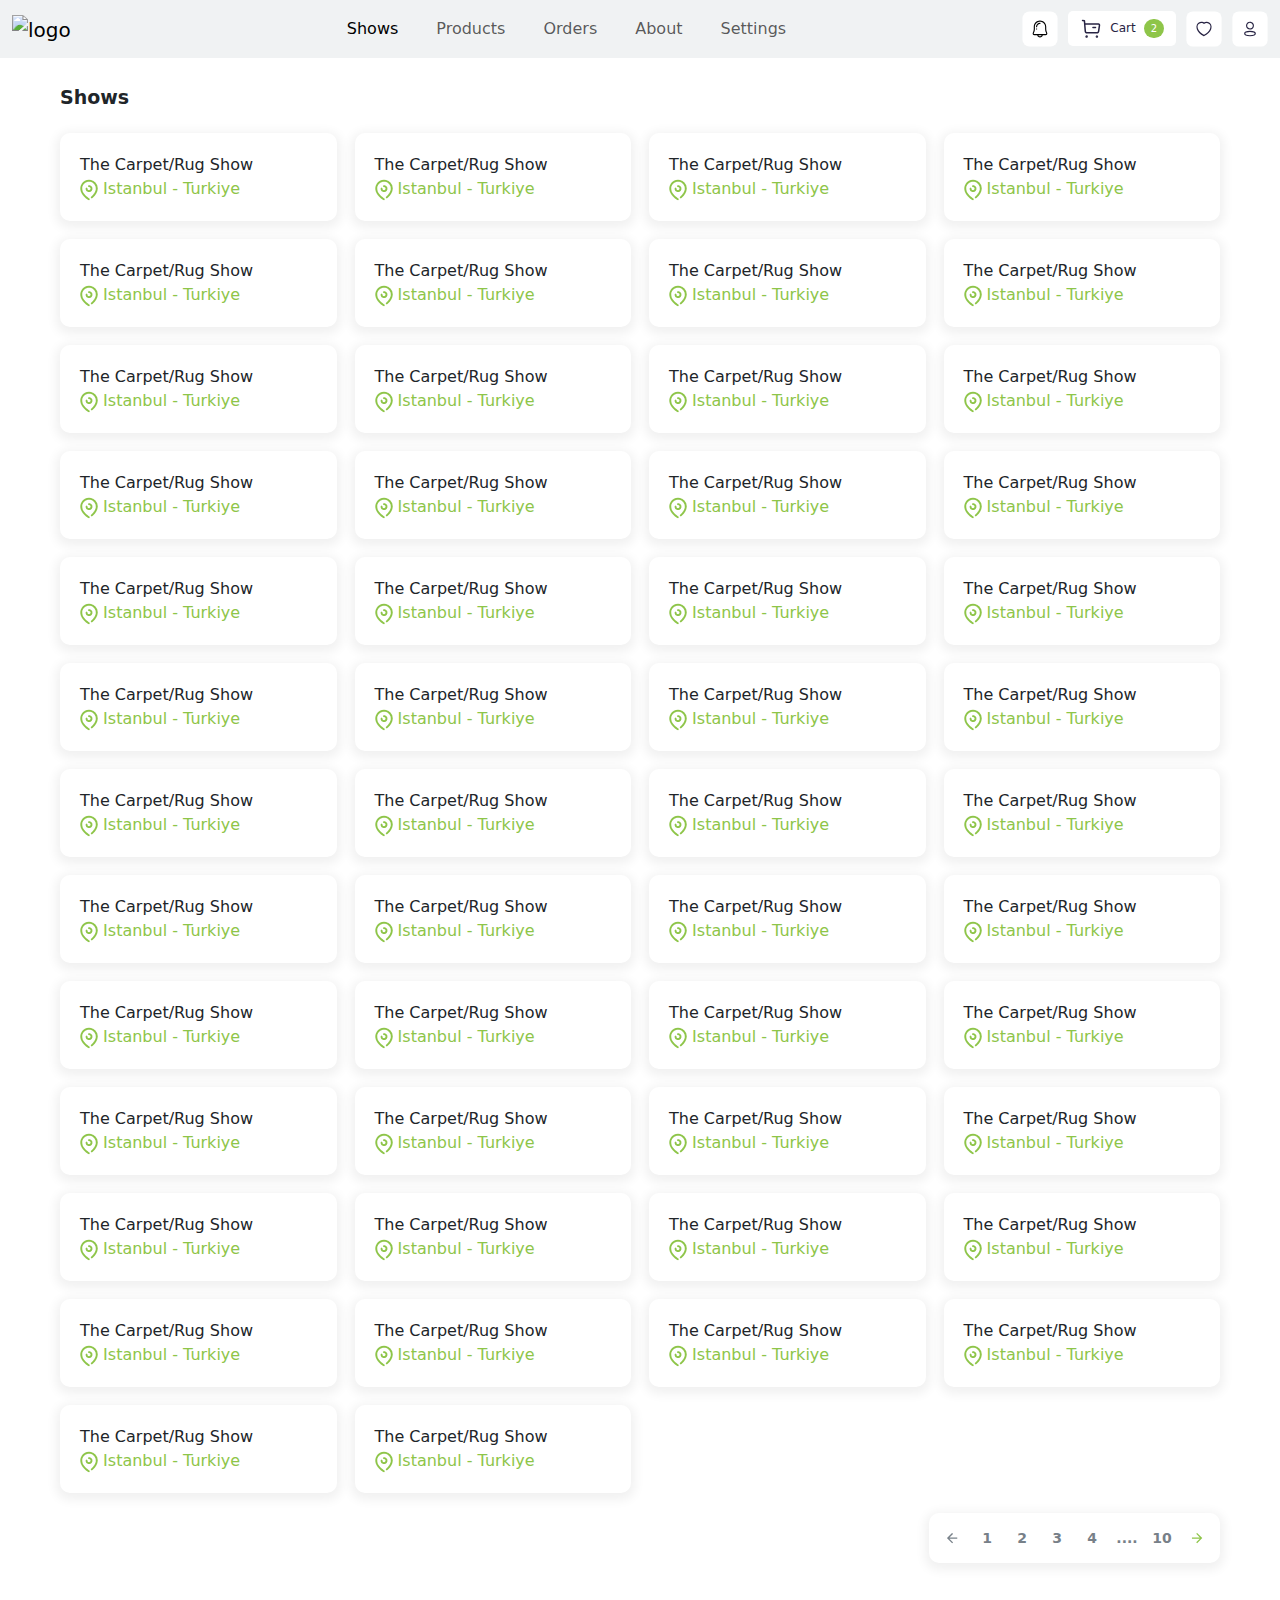
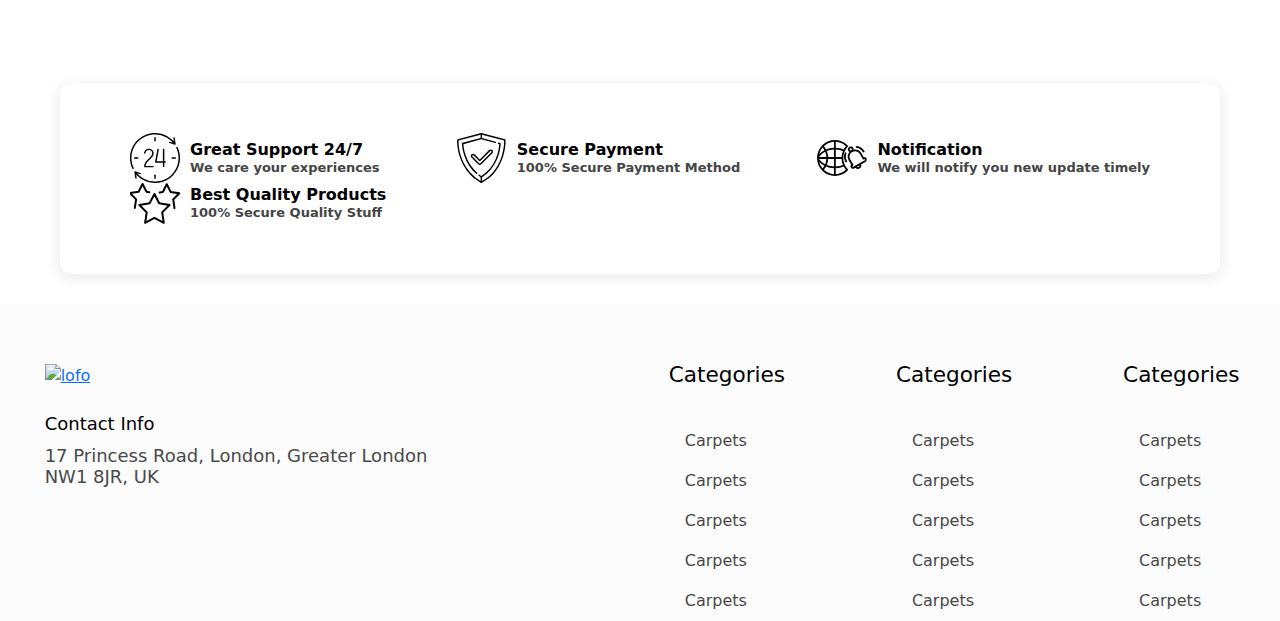
==== index.html @ bc5f36cc "first commit" ====
<!doctype html>
<html lang="en">

<head>
  <meta charset="utf-8">
  <meta name="viewport" content="width=device-width, initial-scale=1">
  <title>Bootstrap demo</title>
  <link rel="stylesheet" href="style.css">
  <link href="https://cdn.jsdelivr.net/npm/bootstrap@5.3.3/dist/css/bootstrap.min.css" rel="stylesheet"
    integrity="sha384-QWTKZyjpPEjISv5WaRU9OFeRpok6YctnYmDr5pNlyT2bRjXh0JMhjY6hW+ALEwIH" crossorigin="anonymous">
</head>

<body>
  <div id="header-div" role="banner" class="position-sticky">
    <nav class="navbar navbar-expand-md nav-bg fixed-top" id="Home">
      <div class="container-fluid m-0 ">
        <a class="navbar-brand" href="/">
          <img src="http://dev.crymzee.com:8007/static/common/images/favicon.svg" alt="logo">
        </a>

        <button class="navbar-toggler " type="button" data-bs-toggle="collapse" data-bs-target="#navbarsExample05"
          aria-controls="navbarsExample05" aria-expanded="false" aria-label="Toggle navigation">
          <span class="navbar-toggler-icon"></span>
        </button>

        <div class="collapse navbar-collapse" id="navbarsExample05">
          <ul class="navbar-nav ms-auto ps-lg-4 ps-0 gapp">
            <li class="nav-item">
              <a class="nav-link active" href="/">Shows</a>
            </li>
            <li class="nav-item">
              <a class="nav-link " href="/products/Products.html">Products</a>
            </li>
            <li class="nav-item">
              <a class="nav-link " href="/orders">Orders</a>
            </li>
            <li class="nav-item">
              <a class="nav-link " href="/aboutus">About</a>
            </li>
            <li class="nav-item">
              <a class="nav-link " href="/personal-information">Settings</a>
            </li>
          </ul>
          <ul class="navbar-nav ms-auto nav-functions">

            <div class="d-flex align-items-center notification-gap">
              <div class="notification-main-container position-relative dropdown">
                <div class="notification-container" data-bs-toggle="dropdown" aria-haspopup="true"
                  aria-expanded="false">
                  <svg class="notification-svg" width="40" height="41" viewBox="0 0 40 41" fill="none"
                    xmlns="http://www.w3.org/2000/svg">
                    <rect y="0.5" width="40" height="40" rx="8" fill="#8EC549"></rect>
                    <path fill-rule="evenodd" clip-rule="evenodd"
                      d="M20 10.8999C16.0877 10.8999 12.8932 14.0677 12.8932 17.9396V20.5012C12.8932 22.4701 12.1139 24.1343 11.799 24.7577C11.1666 26.0123 12.1223 27.5357 13.5372 27.5357H16.834C17.134 28.9938 18.4442 30.0999 20.0026 30.0999C21.5611 30.0999 22.8713 28.9938 23.1713 27.5357H26.468C27.8829 27.5357 28.8322 26.0098 28.2011 24.7577C27.8881 24.1369 27.1134 22.4707 27.1134 20.5012V17.9396C27.1134 14.067 23.9124 10.8999 20 10.8999ZM20 12.175C23.2075 12.175 25.8239 14.7641 25.8239 17.9396V20.5012C25.8239 22.7991 26.7047 24.6566 27.0461 25.3338C27.2725 25.7832 26.9744 26.2607 26.468 26.2607H13.5372C13.027 26.2607 12.7276 25.7851 12.9552 25.3345C13.296 24.6579 14.1813 22.7997 14.1813 20.5012V17.9396C14.1813 14.7635 16.7919 12.175 20 12.175ZM20 13.4551C17.5039 13.4551 15.4747 15.4682 15.4747 17.9396C15.4747 18.1093 15.5428 18.2721 15.6641 18.3922C15.7853 18.5122 15.9498 18.5796 16.1213 18.5796C16.2928 18.5796 16.4573 18.5122 16.5786 18.3922C16.6999 18.2721 16.768 18.1093 16.768 17.9396C16.765 17.5184 16.8465 17.1009 17.0078 16.7112C17.1691 16.3215 17.407 15.9674 17.7077 15.6694C18.0084 15.3715 18.3658 15.1356 18.7594 14.9754C19.1529 14.8153 19.5746 14.7341 20 14.7366C20.1717 14.7366 20.3364 14.6691 20.4578 14.5489C20.5792 14.4288 20.6474 14.2658 20.6474 14.0958C20.6474 13.9259 20.5792 13.7629 20.4578 13.6428C20.3364 13.5226 20.1717 13.4551 20 13.4551ZM16.1226 19.8585C15.9511 19.8585 15.7866 19.926 15.6654 20.046C15.5441 20.1661 15.476 20.3289 15.476 20.4986C15.476 20.6684 15.5441 20.8312 15.6654 20.9512C15.7866 21.0713 15.9511 21.1387 16.1226 21.1387C16.2941 21.1387 16.4586 21.0713 16.5799 20.9512C16.7012 20.8312 16.7693 20.6684 16.7693 20.4986C16.7693 20.3289 16.7012 20.1661 16.5799 20.046C16.4586 19.926 16.2941 19.8585 16.1226 19.8585ZM18.179 27.5357H21.8262C21.6956 27.9113 21.4496 28.2371 21.1225 28.4673C20.7955 28.6976 20.4039 28.8208 20.0026 28.8197C19.6013 28.8208 19.2097 28.6976 18.8827 28.4673C18.5557 28.2371 18.3096 27.9113 18.179 27.5357Z"
                      fill="black"></path>
                  </svg>
                </div>
                <!--  -->
              </div>

              <div class="cart-container">
                <button class="" onclick="location.pathname='/cart/'">
                  <svg class="cart-svg" width="22" height="23" viewBox="0 0 22 23" fill="none"
                    xmlns="http://www.w3.org/2000/svg">
                    <path
                      d="M2.52075 3.479L4.42742 3.809L5.31017 14.3259C5.34408 14.7398 5.53278 15.1256 5.83861 15.4065C6.14445 15.6873 6.54494 15.8426 6.96017 15.8412H16.961C17.3586 15.8416 17.743 15.6985 18.0434 15.4381C18.3439 15.1777 18.5402 14.8176 18.5963 14.424L19.4672 8.4125C19.4904 8.25263 19.4819 8.08975 19.4421 7.93317C19.4023 7.77659 19.332 7.62939 19.2353 7.49999C19.1386 7.37058 19.0173 7.26151 18.8784 7.17901C18.7395 7.0965 18.5857 7.04219 18.4258 7.01917C18.3672 7.01275 4.73359 7.00817 4.73359 7.00817"
                      stroke="#272343" stroke-width="1.5" stroke-linecap="round" stroke-linejoin="round"></path>
                    <path d="M12.9478 10.395H15.4897" stroke="#272343" stroke-width="1.5" stroke-linecap="round"
                      stroke-linejoin="round"></path>
                    <path fill-rule="evenodd" clip-rule="evenodd"
                      d="M6.55786 19.019C6.62508 19.0161 6.69219 19.0269 6.75515 19.0506C6.81811 19.0744 6.87562 19.1106 6.9242 19.1571C6.97279 19.2037 7.01145 19.2596 7.03787 19.3215C7.06428 19.3833 7.0779 19.4499 7.0779 19.5172C7.0779 19.5845 7.06428 19.6511 7.03787 19.713C7.01145 19.7749 6.97279 19.8308 6.9242 19.8773C6.87562 19.9239 6.81811 19.9601 6.75515 19.9838C6.69219 20.0076 6.62508 20.0183 6.55786 20.0154C6.42942 20.0099 6.30808 19.955 6.21914 19.8622C6.13021 19.7694 6.08057 19.6458 6.08057 19.5172C6.08057 19.3887 6.13021 19.2651 6.21914 19.1723C6.30808 19.0794 6.42942 19.0245 6.55786 19.019Z"
                      fill="#272343" stroke="#272343" stroke-width="1.5" stroke-linecap="round" stroke-linejoin="round">
                    </path>
                    <path fill-rule="evenodd" clip-rule="evenodd"
                      d="M16.8988 19.019C17.0312 19.019 17.1583 19.0717 17.252 19.1654C17.3457 19.2591 17.3983 19.3861 17.3983 19.5186C17.3983 19.6511 17.3457 19.7782 17.252 19.8719C17.1583 19.9656 17.0312 20.0182 16.8988 20.0182C16.7663 20.0182 16.6392 19.9656 16.5455 19.8719C16.4518 19.7782 16.3992 19.6511 16.3992 19.5186C16.3992 19.3861 16.4518 19.2591 16.5455 19.1654C16.6392 19.0717 16.7663 19.019 16.8988 19.019Z"
                      fill="#272343" stroke="#272343" stroke-width="1.5" stroke-linecap="round" stroke-linejoin="round">
                    </path>
                  </svg>
                  <span>Cart</span>
                  <span>2</span>
                </button>
              </div>
              <div class="favourite-container">
                <svg class="favourite-svg" width="44" height="45" viewBox="0 0 44 45" fill="none"
                  xmlns="http://www.w3.org/2000/svg">
                  <rect y="0.5" width="44" height="44" rx="8" fill="white"></rect>
                  <path fill-rule="evenodd" clip-rule="evenodd"
                    d="M13.6327 22.1313C12.6492 19.0604 13.7977 15.5505 17.0226 14.5119C17.8588 14.2444 18.7469 14.1806 19.6127 14.3261C20.4786 14.4715 21.2971 14.8219 22.0001 15.3479C23.3338 14.3167 25.2744 13.9684 26.9684 14.5119C30.1923 15.5505 31.3492 19.0604 30.3665 22.1313C28.8357 26.9988 22.0001 30.7479 22.0001 30.7479C22.0001 30.7479 15.2149 27.0556 13.6327 22.1313V22.1313Z"
                    stroke="#272343" stroke-width="1.5" stroke-linecap="round" stroke-linejoin="round"></path>
                </svg>
              </div>
            </div>
            <div class="user-profile-container">
              <svg class="user-svg " width="44" height="45" viewBox="0 0 44 45" fill="none"
                xmlns="http://www.w3.org/2000/svg">
                <rect y="0.5" width="44" height="44" rx="8" fill="white"></rect>
                <path fill-rule="evenodd" clip-rule="evenodd"
                  d="M21.9863 25.5674C18.4407 25.5674 15.4138 26.1036 15.4138 28.2505C15.4138 30.3973 18.4214 30.9528 21.9863 30.9528C25.5311 30.9528 28.5588 30.4156 28.5588 28.2697C28.5588 26.1238 25.5503 25.5674 21.9863 25.5674V25.5674Z"
                  stroke="#272343" stroke-width="1.5" stroke-linecap="round" stroke-linejoin="round"></path>
                <path fill-rule="evenodd" clip-rule="evenodd"
                  d="M21.9862 22.5056C22.8195 22.5056 23.634 22.2585 24.3268 21.7956C25.0197 21.3326 25.5597 20.6747 25.8785 19.9048C26.1974 19.135 26.2808 18.2879 26.1183 17.4707C25.9557 16.6534 25.5545 15.9027 24.9653 15.3136C24.3761 14.7244 23.6254 14.3231 22.8081 14.1605C21.9909 13.998 21.1438 14.0814 20.374 14.4003C19.6041 14.7192 18.9462 15.2592 18.4832 15.952C18.0203 16.6448 17.7732 17.4593 17.7732 18.2926C17.7693 19.4059 18.2078 20.4752 18.9922 21.2652C19.7766 22.0553 20.8427 22.5015 21.956 22.5056H21.9862Z"
                  stroke="#272343" stroke-width="1.429" stroke-linecap="round" stroke-linejoin="round"></path>
              </svg>
            </div>
          </ul>
        </div>
      </div>
    </nav>
  </div>
  <div class="main">
    <div class="shows-container">
      <div class="show-heading">
        <h4>Shows</h4>
      </div>
      <div class="show-lists">
        <div class="list-content">
          <span>The Carpet/Rug Show</span>
          <div class="address">
            <img src="Vector.png" alt="">
            <span class="address-color">Istanbul - Turkiye</span>
          </div>
        </div>
        <div class="list-content">
          <span>The Carpet/Rug Show</span>
          <div class="address">
            <img src="Vector.png" alt="">
            <span class="address-color">Istanbul - Turkiye</span>
          </div>
        </div>
        <div class="list-content">
          <span>The Carpet/Rug Show</span>
          <div class="address">
            <img src="Vector.png" alt="">
            <span class="address-color">Istanbul - Turkiye</span>
          </div>
        </div>
        <div class="list-content">
          <span>The Carpet/Rug Show</span>
          <div class="address">
            <img src="Vector.png" alt="">
            <span class="address-color">Istanbul - Turkiye</span>
          </div>
        </div>
        <div class="list-content">
          <span>The Carpet/Rug Show</span>
          <div class="address">
            <img src="Vector.png" alt="">
            <span class="address-color">Istanbul - Turkiye</span>
          </div>
        </div>
        <div class="list-content">
          <span>The Carpet/Rug Show</span>
          <div class="address">
            <img src="Vector.png" alt="">
            <span class="address-color">Istanbul - Turkiye</span>
          </div>
        </div>
        <div class="list-content">
          <span>The Carpet/Rug Show</span>
          <div class="address">
            <img src="Vector.png" alt="">
            <span class="address-color">Istanbul - Turkiye</span>
          </div>
        </div>
        <div class="list-content">
          <span>The Carpet/Rug Show</span>
          <div class="address">
            <img src="Vector.png" alt="">
            <span class="address-color">Istanbul - Turkiye</span>
          </div>
        </div>
        <div class="list-content">
          <span>The Carpet/Rug Show</span>
          <div class="address">
            <img src="Vector.png" alt="">
            <span class="address-color">Istanbul - Turkiye</span>
          </div>
        </div>
        <div class="list-content">
          <span>The Carpet/Rug Show</span>
          <div class="address">
            <img src="Vector.png" alt="">
            <span class="address-color">Istanbul - Turkiye</span>
          </div>
        </div>
        <div class="list-content">
          <span>The Carpet/Rug Show</span>
          <div class="address">
            <img src="Vector.png" alt="">
            <span class="address-color">Istanbul - Turkiye</span>
          </div>
        </div>
        <div class="list-content">
          <span>The Carpet/Rug Show</span>
          <div class="address">
            <img src="Vector.png" alt="">
            <span class="address-color">Istanbul - Turkiye</span>
          </div>
        </div>
        <div class="list-content">
          <span>The Carpet/Rug Show</span>
          <div class="address">
            <img src="Vector.png" alt="">
            <span class="address-color">Istanbul - Turkiye</span>
          </div>
        </div>
        <div class="list-content">
          <span>The Carpet/Rug Show</span>
          <div class="address">
            <img src="Vector.png" alt="">
            <span class="address-color">Istanbul - Turkiye</span>
          </div>
        </div>
        <div class="list-content">
          <span>The Carpet/Rug Show</span>
          <div class="address">
            <img src="Vector.png" alt="">
            <span class="address-color">Istanbul - Turkiye</span>
          </div>
        </div>
        <div class="list-content">
          <span>The Carpet/Rug Show</span>
          <div class="address">
            <img src="Vector.png" alt="">
            <span class="address-color">Istanbul - Turkiye</span>
          </div>
        </div>
        <div class="list-content">
          <span>The Carpet/Rug Show</span>
          <div class="address">
            <img src="Vector.png" alt="">
            <span class="address-color">Istanbul - Turkiye</span>
          </div>
        </div>
        <div class="list-content">
          <span>The Carpet/Rug Show</span>
          <div class="address">
            <img src="Vector.png" alt="">
            <span class="address-color">Istanbul - Turkiye</span>
          </div>
        </div>
        <div class="list-content">
          <span>The Carpet/Rug Show</span>
          <div class="address">
            <img src="Vector.png" alt="">
            <span class="address-color">Istanbul - Turkiye</span>
          </div>
        </div>
        <div class="list-content">
          <span>The Carpet/Rug Show</span>
          <div class="address">
            <img src="Vector.png" alt="">
            <span class="address-color">Istanbul - Turkiye</span>
          </div>
        </div>
        <div class="list-content">
          <span>The Carpet/Rug Show</span>
          <div class="address">
            <img src="Vector.png" alt="">
            <span class="address-color">Istanbul - Turkiye</span>
          </div>
        </div>
        <div class="list-content">
          <span>The Carpet/Rug Show</span>
          <div class="address">
            <img src="Vector.png" alt="">
            <span class="address-color">Istanbul - Turkiye</span>
          </div>
        </div>
        <div class="list-content">
          <span>The Carpet/Rug Show</span>
          <div class="address">
            <img src="Vector.png" alt="">
            <span class="address-color">Istanbul - Turkiye</span>
          </div>
        </div>
        <div class="list-content">
          <span>The Carpet/Rug Show</span>
          <div class="address">
            <img src="Vector.png" alt="">
            <span class="address-color">Istanbul - Turkiye</span>
          </div>
        </div>
        <div class="list-content">
          <span>The Carpet/Rug Show</span>
          <div class="address">
            <img src="Vector.png" alt="">
            <span class="address-color">Istanbul - Turkiye</span>
          </div>
        </div>
        <div class="list-content">
          <span>The Carpet/Rug Show</span>
          <div class="address">
            <img src="Vector.png" alt="">
            <span class="address-color">Istanbul - Turkiye</span>
          </div>
        </div>
        <div class="list-content">
          <span>The Carpet/Rug Show</span>
          <div class="address">
            <img src="Vector.png" alt="">
            <span class="address-color">Istanbul - Turkiye</span>
          </div>
        </div>
        <div class="list-content">
          <span>The Carpet/Rug Show</span>
          <div class="address">
            <img src="Vector.png" alt="">
            <span class="address-color">Istanbul - Turkiye</span>
          </div>
        </div>
        <div class="list-content">
          <span>The Carpet/Rug Show</span>
          <div class="address">
            <img src="Vector.png" alt="">
            <span class="address-color">Istanbul - Turkiye</span>
          </div>
        </div>
        <div class="list-content">
          <span>The Carpet/Rug Show</span>
          <div class="address">
            <img src="Vector.png" alt="">
            <span class="address-color">Istanbul - Turkiye</span>
          </div>
        </div>
        <div class="list-content">
          <span>The Carpet/Rug Show</span>
          <div class="address">
            <img src="Vector.png" alt="">
            <span class="address-color">Istanbul - Turkiye</span>
          </div>
        </div>
        <div class="list-content">
          <span>The Carpet/Rug Show</span>
          <div class="address">
            <img src="Vector.png" alt="">
            <span class="address-color">Istanbul - Turkiye</span>
          </div>
        </div>
        <div class="list-content">
          <span>The Carpet/Rug Show</span>
          <div class="address">
            <img src="Vector.png" alt="">
            <span class="address-color">Istanbul - Turkiye</span>
          </div>
        </div>
        <div class="list-content">
          <span>The Carpet/Rug Show</span>
          <div class="address">
            <img src="Vector.png" alt="">
            <span class="address-color">Istanbul - Turkiye</span>
          </div>
        </div>
        <div class="list-content">
          <span>The Carpet/Rug Show</span>
          <div class="address">
            <img src="Vector.png" alt="">
            <span class="address-color">Istanbul - Turkiye</span>
          </div>
        </div>
        <div class="list-content">
          <span>The Carpet/Rug Show</span>
          <div class="address">
            <img src="Vector.png" alt="">
            <span class="address-color">Istanbul - Turkiye</span>
          </div>
        </div>
        <div class="list-content">
          <span>The Carpet/Rug Show</span>
          <div class="address">
            <img src="Vector.png" alt="">
            <span class="address-color">Istanbul - Turkiye</span>
          </div>
        </div>
        <div class="list-content">
          <span>The Carpet/Rug Show</span>
          <div class="address">
            <img src="Vector.png" alt="">
            <span class="address-color">Istanbul - Turkiye</span>
          </div>
        </div>
        <div class="list-content">
          <span>The Carpet/Rug Show</span>
          <div class="address">
            <img src="Vector.png" alt="">
            <span class="address-color">Istanbul - Turkiye</span>
          </div>
        </div>
        <div class="list-content">
          <span>The Carpet/Rug Show</span>
          <div class="address">
            <img src="Vector.png" alt="">
            <span class="address-color">Istanbul - Turkiye</span>
          </div>
        </div>
        <div class="list-content">
          <span>The Carpet/Rug Show</span>
          <div class="address">
            <img src="Vector.png" alt="">
            <span class="address-color">Istanbul - Turkiye</span>
          </div>
        </div>
        <div class="list-content">
          <span>The Carpet/Rug Show</span>
          <div class="address">
            <img src="Vector.png" alt="">
            <span class="address-color">Istanbul - Turkiye</span>
          </div>
        </div>
        <div class="list-content">
          <span>The Carpet/Rug Show</span>
          <div class="address">
            <img src="Vector.png" alt="">
            <span class="address-color">Istanbul - Turkiye</span>
          </div>
        </div>
        <div class="list-content">
          <span>The Carpet/Rug Show</span>
          <div class="address">
            <img src="Vector.png" alt="">
            <span class="address-color">Istanbul - Turkiye</span>
          </div>
        </div>
        <div class="list-content">
          <span>The Carpet/Rug Show</span>
          <div class="address">
            <img src="Vector.png" alt="">
            <span class="address-color">Istanbul - Turkiye</span>
          </div>
        </div>
        <div class="list-content">
          <span>The Carpet/Rug Show</span>
          <div class="address">
            <img src="Vector.png" alt="">
            <span class="address-color">Istanbul - Turkiye</span>
          </div>
        </div>
        <div class="list-content">
          <span>The Carpet/Rug Show</span>
          <div class="address">
            <img src="Vector.png" alt="">
            <span class="address-color">Istanbul - Turkiye</span>
          </div>
        </div>
        <div class="list-content">
          <span>The Carpet/Rug Show</span>
          <div class="address">
            <img src="Vector.png" alt="">
            <span class="address-color">Istanbul - Turkiye</span>
          </div>
        </div>
        <div class="list-content">
          <span>The Carpet/Rug Show</span>
          <div class="address">
            <img src="Vector.png" alt="">
            <span class="address-color">Istanbul - Turkiye</span>
          </div>
        </div>
        <div class="list-content">
          <span>The Carpet/Rug Show</span>
          <div class="address">
            <img src="Vector.png" alt="">
            <span class="address-color">Istanbul - Turkiye</span>
          </div>
        </div>


      </div>
      <div class="pagination">
        <div class="pagination-list">
          <div class="pagination-items">
            <img src="arrow_forward.png" alt="">
          </div>
          <div class="pagination-items">
            1
          </div>
          <div class="pagination-items">2</div>
          <div class="pagination-items">3</div>
          <div class="pagination-items">4</div>
          <div class="pagination-items">....</div>
          <div class="pagination-items">10</div>
          <div class="pagination-items"><img src="arrow_forward.svg" alt=""></div>
        </div>
      </div>
    </div>
    <div class="services-container">
      <div class="services-content">
        <div class="svg">
          <img src="24-hours.svg" alt="">
        </div>
        <div class="service-text">
          <span>Great Support 24/7</span>
          <span>We care your experiences</span>
        </div>

      </div>
      <div class="services-content">
        <div class="svg">
          <img src="shield.svg" alt="">
        </div>
        <div class="service-text">
          <span>Secure Payment</span>
          <span>100% Secure Payment Method</span>
        </div>

      </div>
      <div class="services-content">
        <div class="svg">
          <img src="global-notification 1.svg" alt="">
        </div>
        <div class="service-text">
          <span>Notification</span>
          <span>We will notify you new update timely</span>
        </div>

      </div>
      <div class="services-content">
        <div class="svg">
          <img src="star.svg" alt="">
        </div>
        <div class="service-text">
          <span>Best Quality Products</span>
          <span>100% Secure Quality Stuff</span>
        </div>

      </div>
    </div>
  </div>
  <!-- footerrrr -->
  <div class="container footer-container">
    <footer class="row g-0 text-center">
      <div class="col-6 col-md-4">
        <a href="/" class="footer-logo">
          <img src="http://dev.crymzee.com:8007/static/common/images/favicon.svg" alt="lofo">
        </a>
        <div class="footer-contect">
          <span>Contact Info</span>
          <span>17 Princess Road, London, Greater London NW1 8JR, UK</span>
        </div>
      </div>
      <div class="col col-8">
        <div class="row row-cols-lg-6 justify-content-between">
          <div class="col empty-col">

          </div>
          <div class="col-3 content-col">
            <a href="#home" class="text-decoration-none">
              <h5 class="footer-header">Categories</h5>
            </a>
            <ul class="nav flex-column">
              <li><a href="" class="nav-link">Carpets</a></li>
              <li><a href="" class="nav-link">Carpets</a></li>
              <li><a href="" class="nav-link">Carpets</a></li>
              <li><a href="" class="nav-link">Carpets</a></li>
              <li><a href="" class="nav-link">Carpets</a></li>
              
            </ul>
          </div>
          <div class="col-3 content-col">
            <a href="#home" class="text-decoration-none">
              <h5 class="footer-header">Categories</h5>
            </a>
            <ul class="nav flex-column">
              <li><a href="" class="nav-link">Carpets</a></li>
              <li><a href="" class="nav-link">Carpets</a></li>
              <li><a href="" class="nav-link">Carpets</a></li>
              <li><a href="" class="nav-link">Carpets</a></li>
              <li><a href="" class="nav-link">Carpets</a></li>
              
            </ul>
          </div>
          <div class="col-3 content-col">
            <a href="#home" class="text-decoration-none">
              <h5 class="footer-header">Categories</h5>
            </a>
            <ul class="nav flex-column">
              <li><a href="" class="nav-link">Carpets</a></li>
              <li><a href="" class="nav-link">Carpets</a></li>
              <li><a href="" class="nav-link">Carpets</a></li>
              <li><a href="" class="nav-link">Carpets</a></li>
              <li><a href="" class="nav-link">Carpets</a></li>
              
            </ul>
          </div>




        </div>
      </div>

    </footer>
  </div>


  <script src="https://cdn.jsdelivr.net/npm/bootstrap@5.3.3/dist/js/bootstrap.bundle.min.js"
    integrity="sha384-YvpcrYf0tY3lHB60NNkmXc5s9fDVZLESaAA55NDzOxhy9GkcIdslK1eN7N6jIeHz"
    crossorigin="anonymous"></script>
</body>

</html>
---- style.css ----
*{
    box-sizing: border-box;
}

.nav-bg{
    background-color: #F0F2F3;
}
.container-fluid > .navbar-brand > img {
    height: 30px;
    padding: 0px;
}

#header-div .navbar .nav-link {
    padding: 4px;
    outline: none !important;
    /* color: var(--text-field-heading) !important; */
    font-size: 16px;
    /* font-weight: 500;
    line-height: 23.4px; */
} 

.gapp{
    gap: 30px;
}
.nav-functions{
    gap: 10px;
}

.notification-gap{
    gap: 10px;
}
.notification-container > svg rect {
    fill: white;
    color: #000;
}
.cart-container button{
    border: none;
    background-color: white;
    padding: 6px 12px;
    border-radius: 5px;
    gap: 8px;
    display: flex;
    align-items: center;
}

.notification-svg{
    height: 36px;
    width: 36px;
}
.favourite-svg{
    height: 36px;
    width: 36px;
}

.user-svg{
    height: 36px;
    width: 36px;
}
.cart-container > button > span:last-of-type {
    background-color: #8EC549;
    color: #FFFFFF;
    border-radius: 50px;
    padding: 2px 7px;
    font-size: 10px;
}

.cart-container > button > span:first-of-type {
    color: #272343;
    font-size: 12px;
    font-weight: 500;
    line-height: 13.2px;
    text-align: center;
}

/* main content */
.main{
    width: 100%;
    display: flex;
    flex-direction: column;
    margin: auto;
    padding: 0px 60px;
}

.shows-container{
    margin: 90px 0px;
    display: flex;
    flex-direction: column;
    gap: 20px;
}

.shows-container > .show-heading > h4 {
    font-size: 19px;
    font-weight: 600;
    line-height: 15px;
    text-align: left;
}

.shows-container > .show-lists {
    display: grid;
    padding: 0;
    grid-template-columns: repeat(auto-fit, minmax(240px, 1fr));
    gap: 18px;
}

.shows-container > .show-lists > .list-content {
    padding: 20px;
    border-radius: 10px;
    background: #FFFFFF;
    box-shadow: 0px 3px 11px 4px #0000000F;
}

.address .address-color{
    color: #8EC549;
    
}

.pagination{
    display: flex;
    justify-content: flex-end;
    align-items: center;
    width: 100%;
}

.pagination  .pagination-list{
    display: flex;
    align-items:center ;
    gap: 5px;
    padding: 10px 8px;
    border-radius: 10px;
    background-color: #FFFFFF;
    box-shadow: 0px 3px 11px 4px #0000000F;
}
.pagination  .pagination-list > .pagination-items{
    width: 30px;
    height: 30px;
    border-radius: 5px;
    display: flex;
    justify-content: center;
    align-items: center;
    font-size: 14px;
    font-weight: 700;
    line-height: 20px;
    text-align: left;
    color: #778088;
}

.services-container {
    padding: 50px 70px;
    width: 100%;
    border-radius: 12px;
    background: #FFFFFF;
    box-shadow: 0px 3px 11px 4px #0000000F;
    display: flex;
    align-items: center;
    justify-content: space-between;
    flex-wrap: wrap;
    margin: 30px 0px;
}

.services-content{
    display: flex;
    align-items: center;
    gap: 10px;

}

.services-container > .services-content > .service-text{
    display: flex;
    flex-direction: column;
}

.service-text > span:first-child {
    font-size: 16px;
    font-weight: 700;
    color: #000000;
    line-height: 19.8px;
    text-align: left;
}

.service-text > span:last-of-type {
    font-size: 13px;
    font-weight: 700;
    line-height: 16.5px;
    text-align: left;
    color: #454545;
}

/* footer */

.footer-container {
    max-width: 100% !important;
    background: #FCFCFC;
    padding-top: 60px;
}

footer {
    padding-left: 2.6%;
    padding-right: 2.6%;
}
.footer-logo{
    display: flex;
}

.footer-contect{
    margin-top: 25px;
    display: flex;
    flex-direction: column;
    gap: 10px;
}
.footer-contect span:first-child {
    font-size: 18px;
    font-weight: 500;
    line-height: 21.6px;
    text-align: left;
    color: #000000;
}
.footer-contect span:last-child {
    font-size: 18px;
    font-weight: 400;
    line-height: 21.6px;
    text-align: left;
    color: #494949;
}

.footer-header {
    font-size: 1.35rem;
    font-weight: 500;
    line-height: 22px;
    text-align: left;
    color: #000000;
    margin-bottom: 35px;
}

footer .nav-link {
    font-size: 1rem;
    font-weight: 400;
    line-height: 24px;
    text-align: left;
    color: #494949;
}
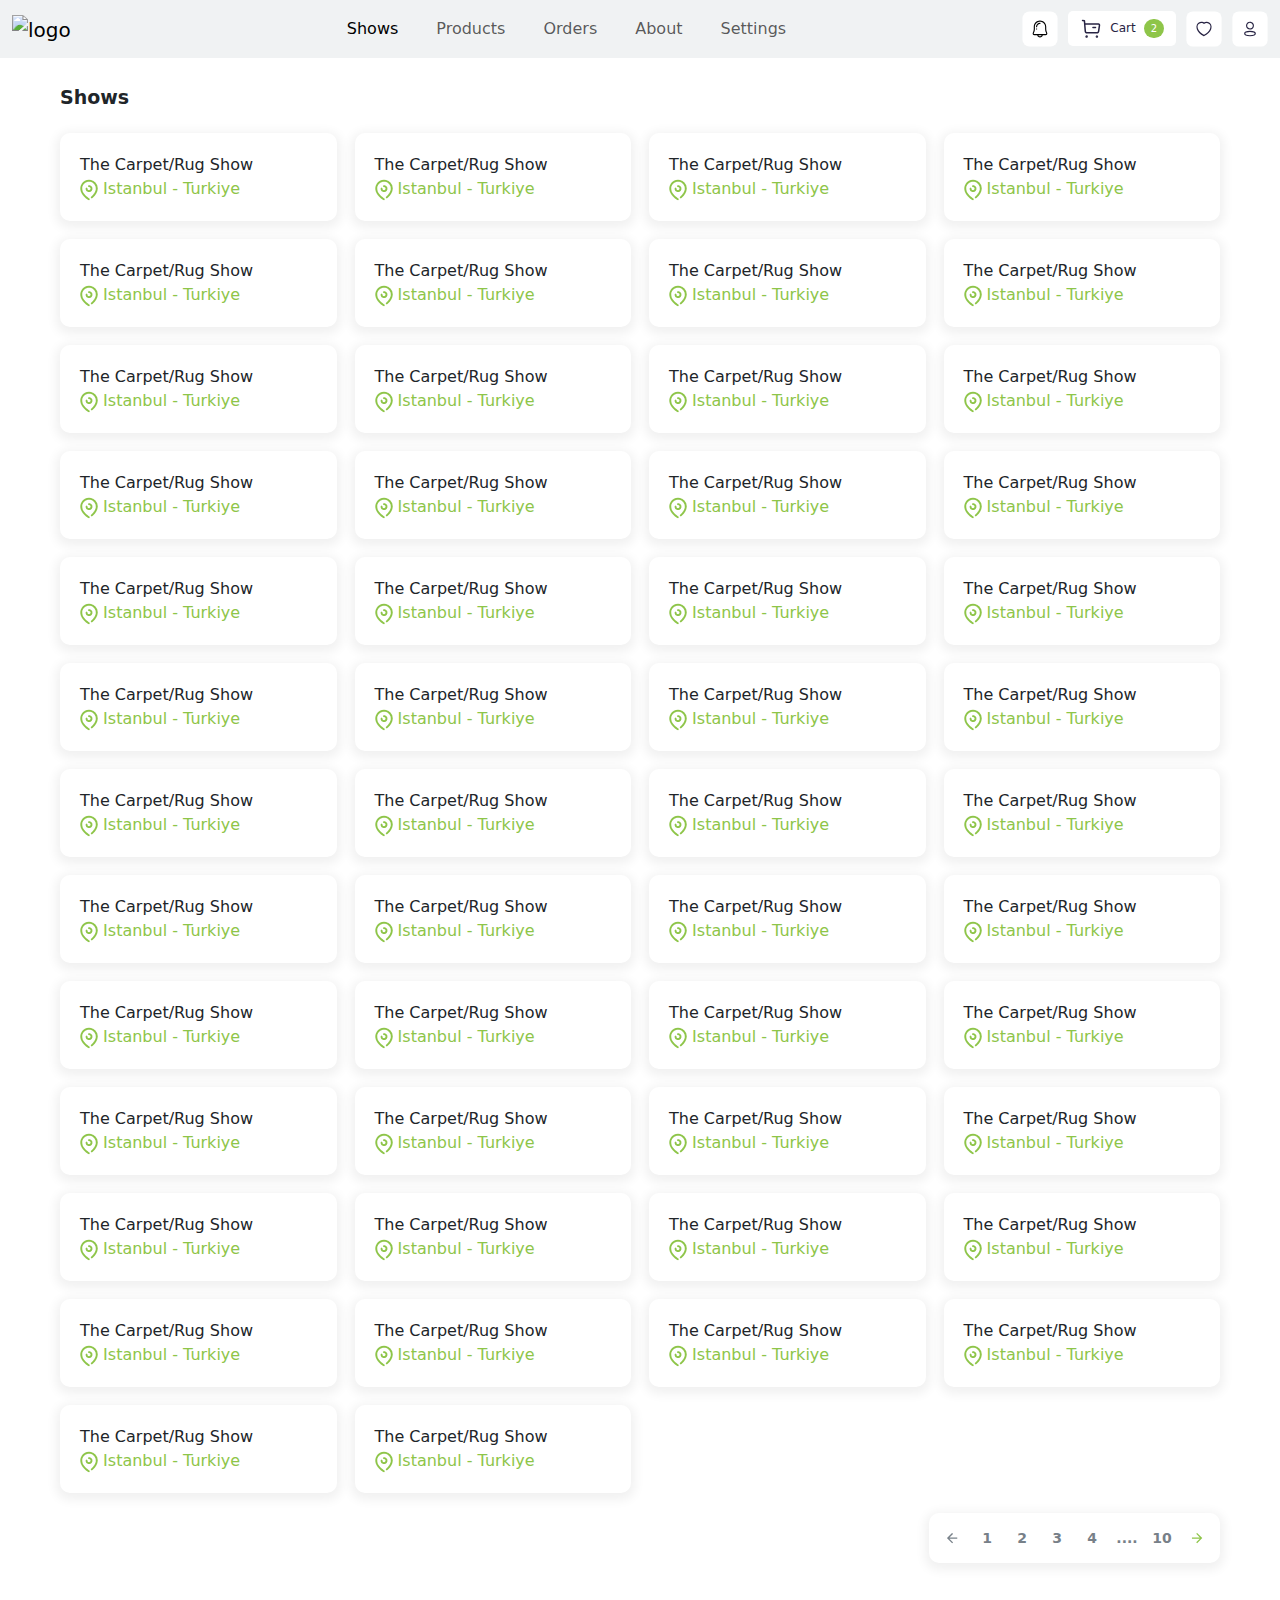
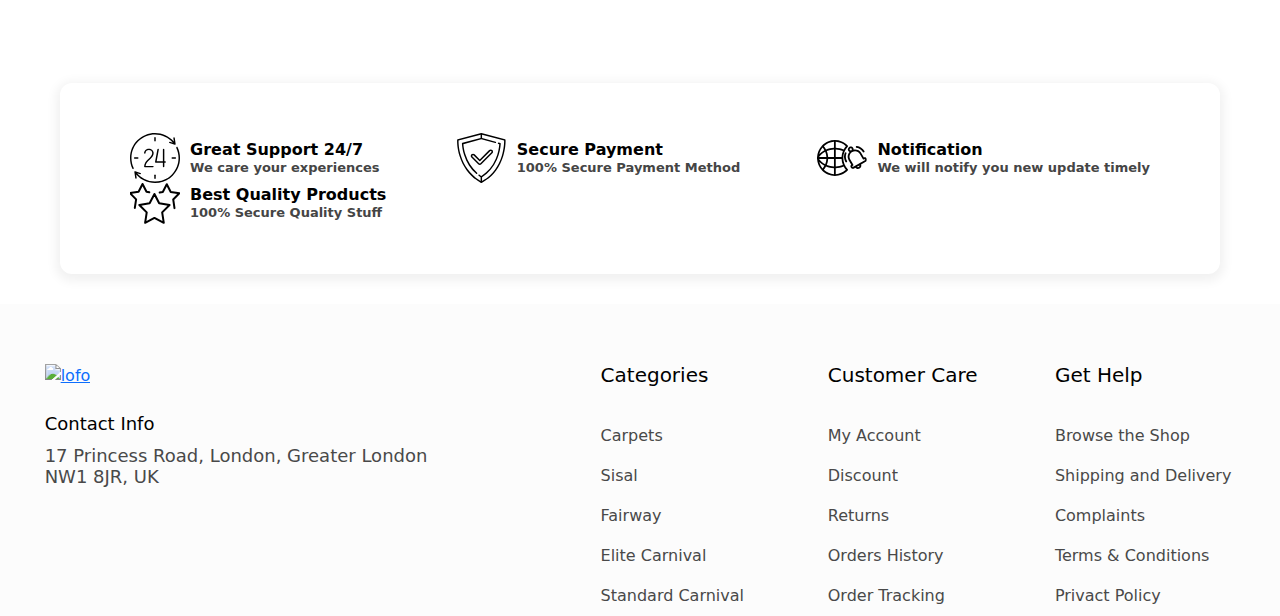
==== commit 09d16455: "some changes" ====
--- a/index.html
+++ b/index.html
@@ -549,36 +549,36 @@
             </a>
             <ul class="nav flex-column">
               <li><a href="" class="nav-link">Carpets</a></li>
-              <li><a href="" class="nav-link">Carpets</a></li>
-              <li><a href="" class="nav-link">Carpets</a></li>
-              <li><a href="" class="nav-link">Carpets</a></li>
-              <li><a href="" class="nav-link">Carpets</a></li>
+              <li><a href="" class="nav-link">Sisal</a></li>
+              <li><a href="" class="nav-link">Fairway</a></li>
+              <li><a href="" class="nav-link">Elite Carnival</a></li>
+              <li><a href="" class="nav-link">Standard Carnival</a></li>
               
             </ul>
           </div>
           <div class="col-3 content-col">
             <a href="#home" class="text-decoration-none">
-              <h5 class="footer-header">Categories</h5>
+              <h5 class="footer-header">Customer Care</h5>
             </a>
             <ul class="nav flex-column">
-              <li><a href="" class="nav-link">Carpets</a></li>
-              <li><a href="" class="nav-link">Carpets</a></li>
-              <li><a href="" class="nav-link">Carpets</a></li>
-              <li><a href="" class="nav-link">Carpets</a></li>
-              <li><a href="" class="nav-link">Carpets</a></li>
+              <li><a href="" class="nav-link">My Account</a></li>
+              <li><a href="" class="nav-link">Discount</a></li>
+              <li><a href="" class="nav-link">Returns</a></li>
+              <li><a href="" class="nav-link">Orders History</a></li>
+              <li><a href="" class="nav-link">Order Tracking</a></li>
               
             </ul>
           </div>
           <div class="col-3 content-col">
             <a href="#home" class="text-decoration-none">
-              <h5 class="footer-header">Categories</h5>
+              <h5 class="footer-header">Get Help</h5>
             </a>
             <ul class="nav flex-column">
-              <li><a href="" class="nav-link">Carpets</a></li>
-              <li><a href="" class="nav-link">Carpets</a></li>
-              <li><a href="" class="nav-link">Carpets</a></li>
-              <li><a href="" class="nav-link">Carpets</a></li>
-              <li><a href="" class="nav-link">Carpets</a></li>
+              <li><a href="" class="nav-link">Browse the Shop</a></li>
+              <li><a href="" class="nav-link">Shipping and Delivery</a></li>
+              <li><a href="" class="nav-link">Complaints</a></li>
+              <li><a href="" class="nav-link">Terms & Conditions</a></li>
+              <li><a href="" class="nav-link">Privact Policy</a></li>
               
             </ul>
           </div>
--- a/style.css
+++ b/style.css
@@ -223,12 +223,12 @@
 }
 
 .footer-header {
-    font-size: 1.35rem;
+    font-size: 1.25rem;
     font-weight: 500;
     line-height: 22px;
     text-align: left;
     color: #000000;
-    margin-bottom: 35px;
+    margin-bottom: 30px;
 }
 
 footer .nav-link {
@@ -237,4 +237,10 @@
     line-height: 24px;
     text-align: left;
     color: #494949;
+    padding: 8px 0px !important;
+}
+
+.col-3 {
+    
+    width: 25% !important;
 }